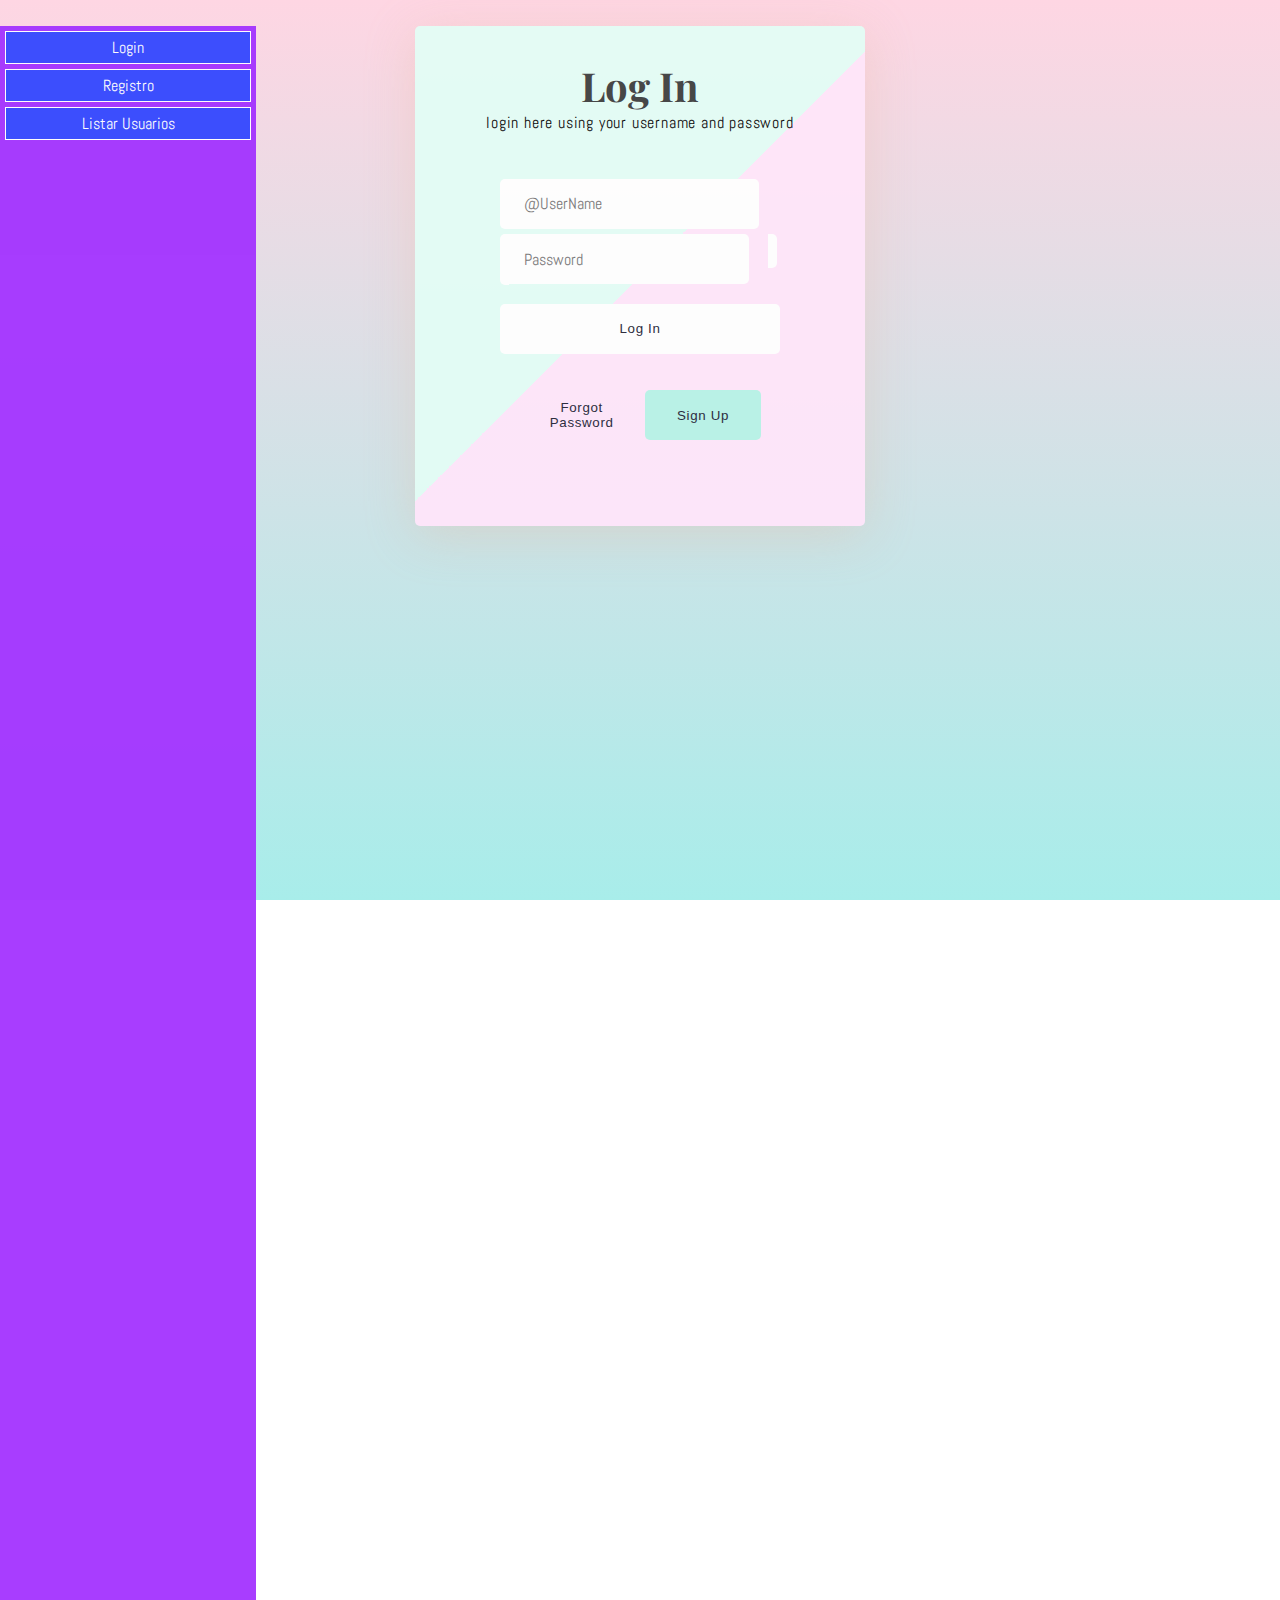
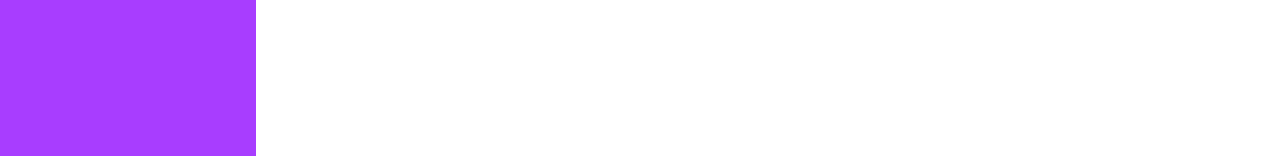
==== index.html @ 06d90c2b "Iniciamos con el primer requerimiento" ====
<html>

<head>

    <title>TODO supply a title</title>
        <meta charset="UTF-8">
        <meta name="viewport" content="width=device-width, initial-scale=1.0">
        <link href="index.css" rel="stylesheet" type="text/css"/>
        <link href="login.css" rel="stylesheet" type="text/css"/>

</head>

<body>

    

        <nav id="menu">
            <a href="index.html">Login</a>
            <a href="registro.html">Registro</a>
            <a href="lista.html">Listar Usuarios</a>
        </nav>
    
        <div id="login">           
            
            <div class="overlay">
                <!-- LOGN IN FORM by Omar Dsoky -->
                <form>
                  <!--   con = Container  for items in the form-->
                  <div class="con">
                    <!--     Start  header Content  -->
                    <header class="head-form">
                      <h2>Log In</h2>
                      <!--     A welcome message or an explanation of the login form -->
                      <p>login here using your username and password</p>
                    </header>
                    <!--     End  header Content  -->
                    <br>
                    <div class="field-set">
              
                      <!--   user name -->
                      <span class="input-item">
                        <i class="fa fa-user-circle"></i>
                      </span>
                      <!--   user name Input-->
                      <input class="form-input" id="txt-input" type="text" placeholder="@UserName" required>
              
                      <br>
              
                      <!--   Password -->
              
                      <span class="input-item">
                        <i class="fa fa-key"></i>
                      </span>
                      <!--   Password Input-->
                      <input class="form-input" type="password" placeholder="Password" id="pwd" name="password" required>
              
                      <!--      Show/hide password  -->
                      <span>
                        <i class="fa fa-eye" aria-hidden="true" type="button" id="eye"></i>
                      </span>
              
                      <br>
                      <!--        buttons -->
                      <!--      button LogIn -->
                      <button class="log-in"> Log In </button>
                    </div>
              
                    <!--   other buttons -->
                    <div class="other">
                      <!--      Forgot Password button-->
                      <button class="btn submits frgt-pass">Forgot Password</button>
                      <!--     Sign Up button -->
                      <button class="btn submits sign-up">Sign Up
                        <!--         Sign Up font icon -->
                        <i class="fa fa-user-plus" aria-hidden="true"></i>
                      </button>
                      <!--      End Other the Division -->
                    </div>
              
                    <!--   End Conrainer  -->
                  </div>
              
                  <!-- End Form -->
                </form>
              </div>
         
        </div>
    

</body>
</html>
---- index.css ----
*{
    
    box-sizing: border-box;
}

#menu{
    
    background-color: #a333ff;
    width: 20%;
    height: 1730;
    float: left;
    padding: 5px;
}

#menu a{
    
    display: block;
    text-decoration: none;
    text-align: center;
    color: white;
    padding: 5px;
    background: #3347ff;
    border: 1px solid white;
    margin-bottom: 5px;
}

#usuarios{
    
    background: #e767d2d0;
    width: 80%;
    height: 100%;
    float: right;
    padding: 5px;
}

#usuarios ul { 
    list-style:none; 
}

#usuarios ul li { 
    font-family:Georgia,serif,Times; 
    font-size:18px; 
}

#usuarios ul li  { 
    display:block; 
    width:300px; 
    height:28px; 
    background-color:#333; 
    border-left:5px solid #222; 
    border-right:5px solid #222; 
    padding-left:10px;
    text-decoration:none; 
    color:#bfe1f1; 
}

#usuarios ul li a:hover { 
    -moz-transform:rotate(-5deg); 
    -moz-box-shadow:10px 10px 20px #000000;
    -webkit-transform:rotate(-5deg); 
    -webkit-box-shadow:10px 10px 20px #000000;
    transform:rotate(4deg); box-shadow:10px 10px 20px #000000; 
    margin-left: 10px;
}
---- login.css ----
/* Fonts Form Google Font ::- https://fonts.google.com/  -:: */
@import url('https://fonts.googleapis.com/css?family=Abel|Abril+Fatface|Alegreya|Arima+Madurai|Dancing+Script|Dosis|Merriweather|Oleo+Script|Overlock|PT+Serif|Pacifico|Playball|Playfair+Display|Share|Unica+One|Vibur');
/* End Fonts */
/* Start Global rules */
* {
    padding: 0;
    margin: 0;
    box-sizing: border-box;
}
/* End Global rules */

/* Start body rules */
body {
    background-image: linear-gradient(-225deg, #E3FDF5 0%, #FFE6FA 100%);
background-image: linear-gradient(to top, #a8edea 0%, #fed6e3 100%);
background-attachment: fixed;
  background-repeat: no-repeat;

    font-family: 'Vibur', cursive;
/*   the main font */
    font-family: 'Abel', sans-serif;
opacity: .95;
/* background-image: linear-gradient(to top, #d9afd9 0%, #97d9e1 100%); */
}



/* |||||||||||||||||||||||||||||||||||||||||||||*/
/* //////////////////////////////////////////// */




/* End body rules */

/* Start form  attributes */
form {
    width: 450px;
    min-height: 500px;
    height: auto;
    border-radius: 5px;
    margin: 2% auto;
    box-shadow: 0 9px 50px hsla(20, 67%, 75%, 0.31);
    padding: 2%;
    background-image: linear-gradient(-225deg, #E3FDF5 50%, #FFE6FA 50%);
}
/* form Container */
form .con {
    display: -webkit-flex;
    display: flex;
  
    -webkit-justify-content: space-around;
    justify-content: space-around;
  
    -webkit-flex-wrap: wrap;
    flex-wrap: wrap;
  
      margin: 0 auto;
}

/* the header form form */
header {
    margin: 2% auto 10% auto;
    text-align: center;
}
/* Login title form form */
header h2 {
    font-size: 250%;
    font-family: 'Playfair Display', serif;
    color: #3e403f;
}
/*  A welcome message or an explanation of the login form */
header p {letter-spacing: 0.05em;}



/* //////////////////////////////////////////// */
/* //////////////////////////////////////////// */


.input-item {
    background: #fff;
    color: #333;
    padding: 14.5px 0px 15px 9px;
    border-radius: 5px 0px 0px 5px;
}



/* Show/hide password Font Icon */
#eye {
    background: #fff;
    color: #333;
  
    margin: 5.9px 0 0 0;
    margin-left: -20px;
    padding: 15px 9px 19px 0px;
    border-radius: 0px 5px 5px 0px;
  
    float: right;
    position: relative;
    right: 1%;
    top: -.2%;
    z-index: 5;
    
    cursor: pointer;
}
/* inputs form  */
input[class="form-input"]{
    width: 240px;
    height: 50px;
  
    margin-top: 2%;
    padding: 15px;
    
    font-size: 16px;
    font-family: 'Abel', sans-serif;
    color: #5E6472;
  
    outline: none;
    border: none;
  
    border-radius: 0px 5px 5px 0px;
    transition: 0.2s linear;
    
}
input[id="txt-input"] {width: 250px;}
/* focus  */
input:focus {
    transform: translateX(-2px);
    border-radius: 5px;
}

/* //////////////////////////////////////////// */
/* //////////////////////////////////////////// */

/* input[type="text"] {min-width: 250px;} */
/* buttons  */
button {
    display: inline-block;
    color: #252537;
  
    width: 280px;
    height: 50px;
  
    padding: 0 20px;
    background: #fff;
    border-radius: 5px;
    
    outline: none;
    border: none;
  
    cursor: pointer;
    text-align: center;
    transition: all 0.2s linear;
    
    margin: 7% auto;
    letter-spacing: 0.05em;
}
/* Submits */
.submits {
    width: 48%;
    display: inline-block;
    float: left;
    margin-left: 2%;
}

/*       Forgot Password button FAF3DD  */
.frgt-pass {background: transparent;}

/*     Sign Up button  */
.sign-up {background: #B8F2E6;}


/* buttons hover */
button:hover {
    transform: translatey(3px);
    box-shadow: none;
}

/* buttons hover Animation */
button:hover {
    animation: ani9 0.4s ease-in-out infinite alternate;
}
@keyframes ani9 {
    0% {
        transform: translateY(3px);
    }
    100% {
        transform: translateY(5px);
    }
}
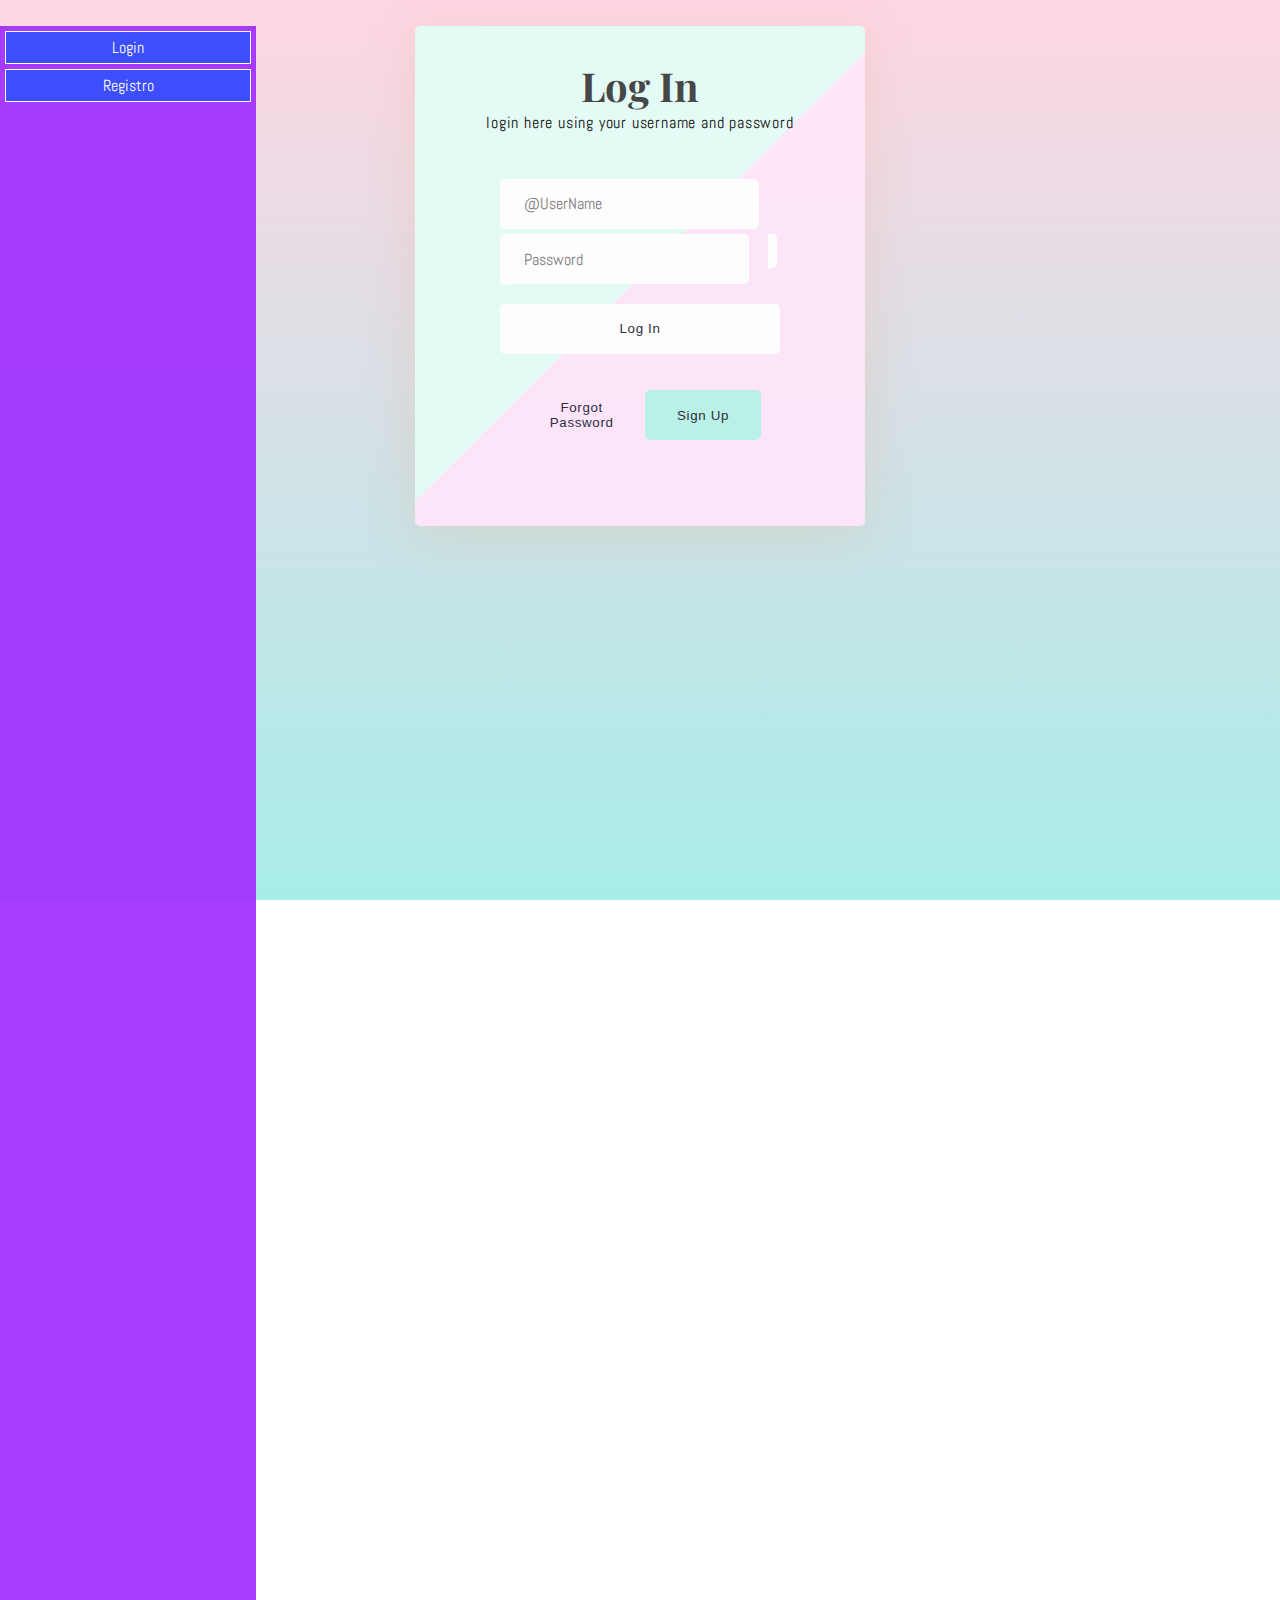
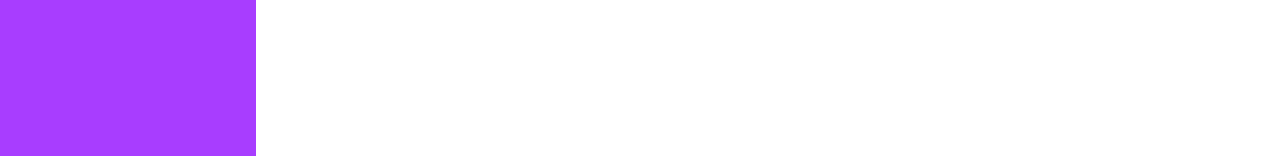
==== commit 76fd7558: "Iniciamos con el eliminamos tercer requerimiento" ====
--- a/index.html
+++ b/index.html
@@ -17,7 +17,6 @@
         <nav id="menu">
             <a href="index.html">Login</a>
             <a href="registro.html">Registro</a>
-            <a href="lista.html">Listar Usuarios</a>
         </nav>
     
         <div id="login">           
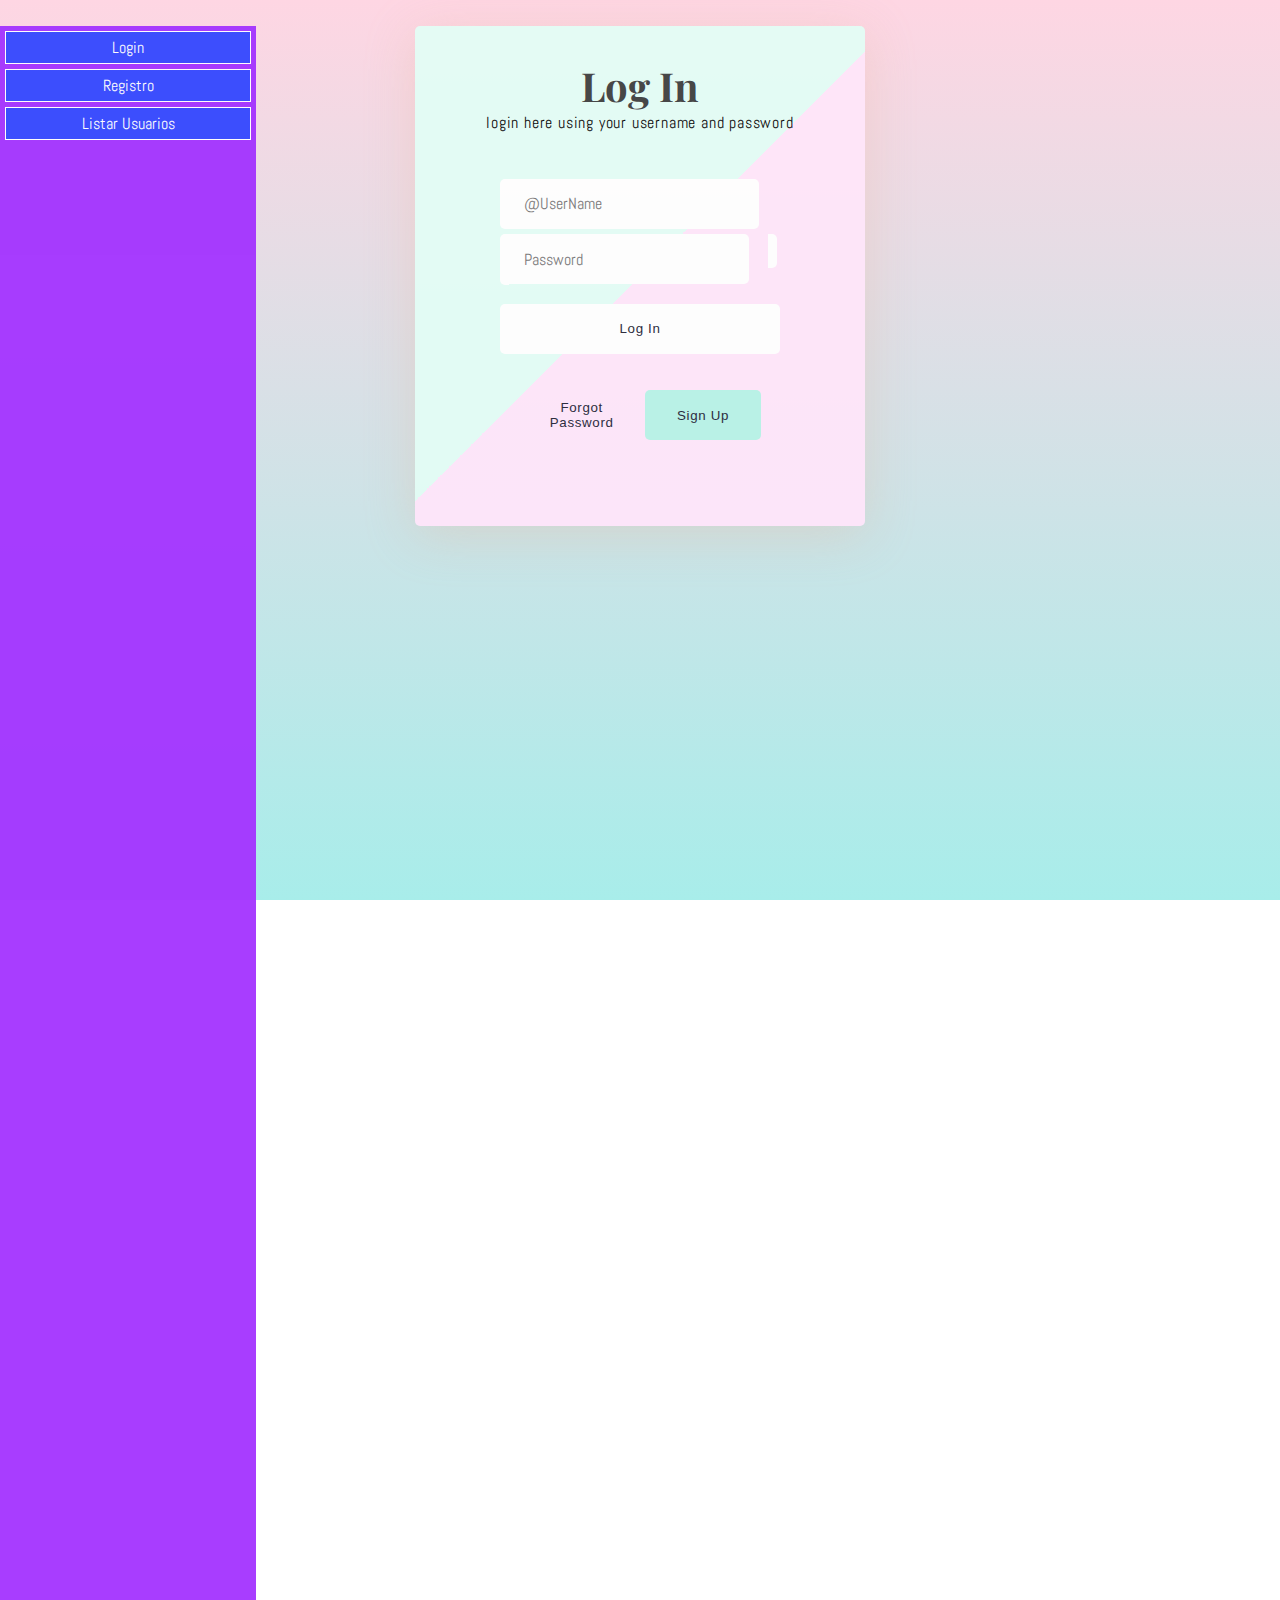
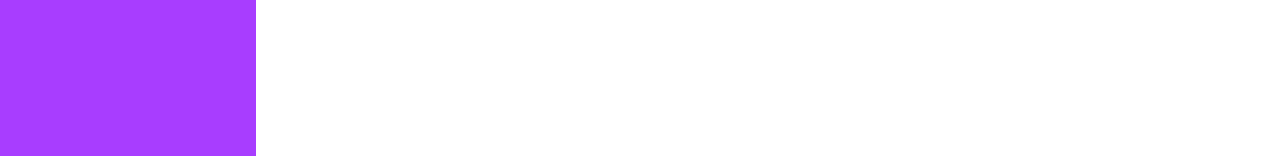
==== commit 9f167672: "nuevos cambios" ====
--- a/index.html
+++ b/index.html
@@ -17,6 +17,7 @@
         <nav id="menu">
             <a href="index.html">Login</a>
             <a href="registro.html">Registro</a>
+            <a href="lista.html">Listar Usuarios</a>
         </nav>
     
         <div id="login">           
